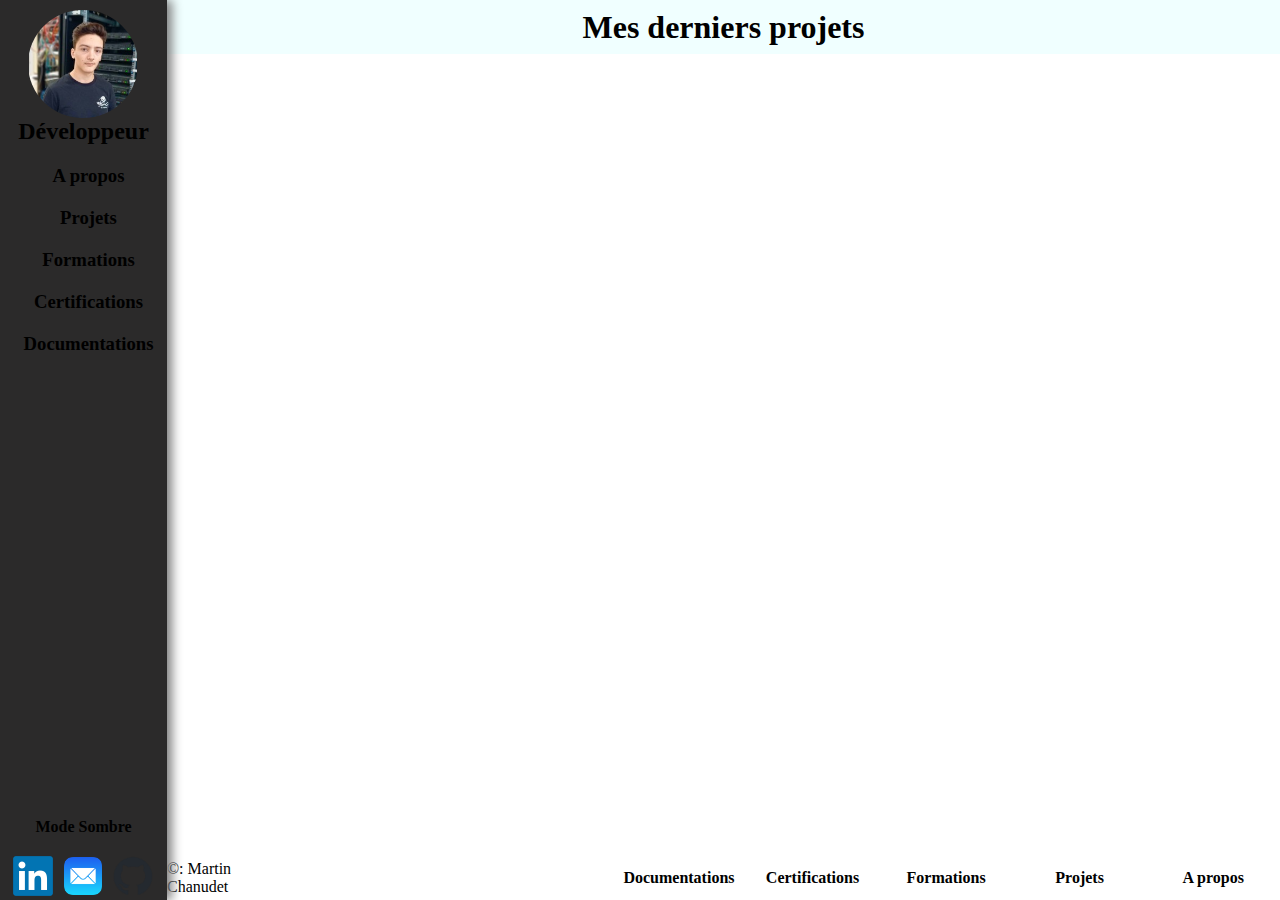
==== index.html @ 16ebef4e "ajout" ====
<!DOCTYPE html>
<html lang="en">
<head>
    <meta charset="UTF-8">
    <meta http-equiv="X-UA-Compatible" content="IE=edge">
    <meta name="viewport" content="width=device-width, initial-scale=1.0">
    
    <link rel="preconnect" href="https://fonts.googleapis.com">
    <link rel="preconnect" href="https://fonts.gstatic.com" crossorigin>
    <link href="https://fonts.googleapis.com/css2?family=Bangers&display=swap" rel="stylesheet">
    
    <title>Martin Chanudet</title>
    <link rel="stylesheet" href="css.css">
</head>
    <body>
        <!--
                       ,-,
                     ,' /
                   ,'  (          _          _
           __...--'     `-....__,'(      _,-'/
  _,---''''                     ````-._,'  ,'
,'  o                                  `  <
`.___/  )))                          ...'  \
   `--..._        .   .__....----''''   `-. \
          ```7--i-`.  \                    `-`
             `.(    `-.`.
               `'      `'
        -->
















        <div class="total">
            <div class="menu-div">
                <div class="profil">
                    <img src="img/profil.jfif" alt="Profil" id="imgProfil"> <!-- clickable pour afficher mon CV-->
                    <div style="text-align: center; padding-bottom:10px;"><h2>Développeur</h2></div>
                </div>
                
                <div class="navbar">
                    <div class="menu_click"><h3>A propos</h3></div>
                    <div class="menu_click"><h3>Projets</h3></div>
                    <div class="menu_click"><h3>Formations</h3></div>
                    <div class="menu_click"><h3>Certifications</h3></div>
                    <div class="menu_click"><h3>Documentations</h3></div>
                </div>
                
                <div class="menu-logo">
                    <div class="darktheme"><h4>Mode Sombre</h4></div>
                    <div class="logo">
                        <a href="https://www.linkedin.com/in/martin-chanudet-88966a230/" target="_blank" rel="noopener noreferrer"><img src="img/LinkedIn_logo.png" alt="Linkedin" width="40" height="auto"></a>
                        <a href="mailto:martin.chanudet@gmail.com" target="_blank" rel="noopener noreferrer"><img src="img/Mai_logo.png" alt="Mail" width="40" height="auto"></a>
                        <a href="https://github.com/P3psHy/" target="_blank" rel="noopener noreferrer"><img src="img/github-mark.png" alt="Linkedin" width="40" height="auto"></a>
                    </div>
                    
                </div>
            </div>

            <div class="partierouge">
                <div class="titre"><h1 class="titleh1">Mes derniers projets</h1></div> <!-- Faire des des zones contenants mes derniers projets -->

                <div style="background-color:blueviolet"></div>


                <div class="footer">
                
                    <div class="navfooter">
                        <div class="menu_footer"><h4>A propos</h4></div>
                        <div class="menu_footer"><h4>Projets</h4></div>
                        <div class="menu_footer"><h4>Formations</h4></div>
                        <div class="menu_footer"><h4>Certifications</h4></div>
                        <div class="menu_footer"><h4>Documentations</h4></div>
                    </div>
                    
    
    
                    <div class="copyright">
                        <p>©: Martin Chanudet</p>  <!-- coller le texte en bas avec les autres trucs à rajouter, peut être le menu de navigation-->
                    </div>
                </div>
    

            </div>

            
























        </div>













        
            



            <!--<div class="projets">
                <div class="projet">P1</div>
                <div class="projet">P2</div>
                <div class="projet">P3</div>
            </div>-->

            
        
    </body>
</html>
---- css.css ----
/* Pour régler le margin de gauche */
body{ 
    margin: 0;
    width: 100vw;
    height: 100vh;

    overflow: hidden;
}

#imgProfil{
    margin-top: 10px;
    margin-left: auto;
    margin-right: auto;
    border-radius: 50%;
    display: block;
    max-width: 110px;
    object-fit: contain;
    aspect-ratio: 110/108;
}



*{
    margin:0;
    padding: 0;
}

/* les flexs */

.total{
    /* background-color: yellow; */

    height: 100%;
    display: flex;
    flex-direction: row;
}

.navbar{
    border: solid 1px g;
    display: flex;
    flex-direction: column;
    justify-content: center;
    

}






















.partierouge{
    /* background-color: red; */
    width: 100%;

    position: relative;
}

.menu-div{
    background-color: #2B2A2A;
    width: 15%;
    height: 100%;

    display: flex;
    flex-direction: column;
    flex-wrap: wrap;

    position: relative;
    box-shadow: 5px 0 10px grey;
    z-index: 1000;
}

.menu_click{
    text-align: center;
    padding-left: 10px;
    padding-top: 10px;
    padding-bottom: 10px;
    transition: 0.3s;
}

.menu_click:hover{
    transition: 0.3s;
    background-color: rgb(196, 194, 194);
}

    .menu-logo{
    position: absolute;
    bottom: 0;
    width: 100%;
    
    display: flex;
    flex-direction: column;
    gap: 5px;
}

.darktheme{
    text-align: center;
    padding: 15px ;
}

.logo{
    display: flex;
    flex-wrap: wrap;
    justify-content: center;
    gap: 10px;
    width: 100%;
    
}

.logo > a:hover{
    transform: scale(1.2);
}

.logo > a{
    transition: 0.3s; 
}


.info{
    background-color: grey;
    width:83vw;
    text-align: center;
    
}

/* Titre haut de page */
.titre{
    background-color: azure;
    height: 6%;

    display: flex;
    justify-content: center;
    align-items: center;
}

/* Fin Titre haut de page */

/*Projets */

.projets{
    background-color: blue;
    display: flex;
    flex-direction: row;
    
    
}

.projet{
    background-color: green;
    height: 23vh;
    width: 18vw;
    border-radius: 15%;
}


/* Fin Projets  */

/* Footer */


.footer{
    display: flex;
    flex-direction: row-reverse;
    justify-content: space-between;
    align-items: center;

    position: absolute;

    /* border: solid 2px blue; */
    bottom: 0;
    height: 5%;
    width: 100%;
}


.navfooter{
    /* border: solid 2px red; */
    display: flex;
    flex-direction: row-reverse;
    justify-content: space-around;

    width: 60%;
    height: 100%;
}   



.copyright{
    /* border: solid 2px green; */

    height: 100%;
    width: 10%;

    display: flex;
    flex-wrap: wrap;
    align-content: center;
    justify-content: center;
    
}

.menu_footer{

    height: 100%;
    width: 100%;
    transition: 0.4s;

    display: flex;
    flex-wrap: wrap;
    justify-content: center;
    align-content: center;
}

.menu_footer:hover{
    background-color: rgb(196, 194, 194);
}

/* Fin Footer */
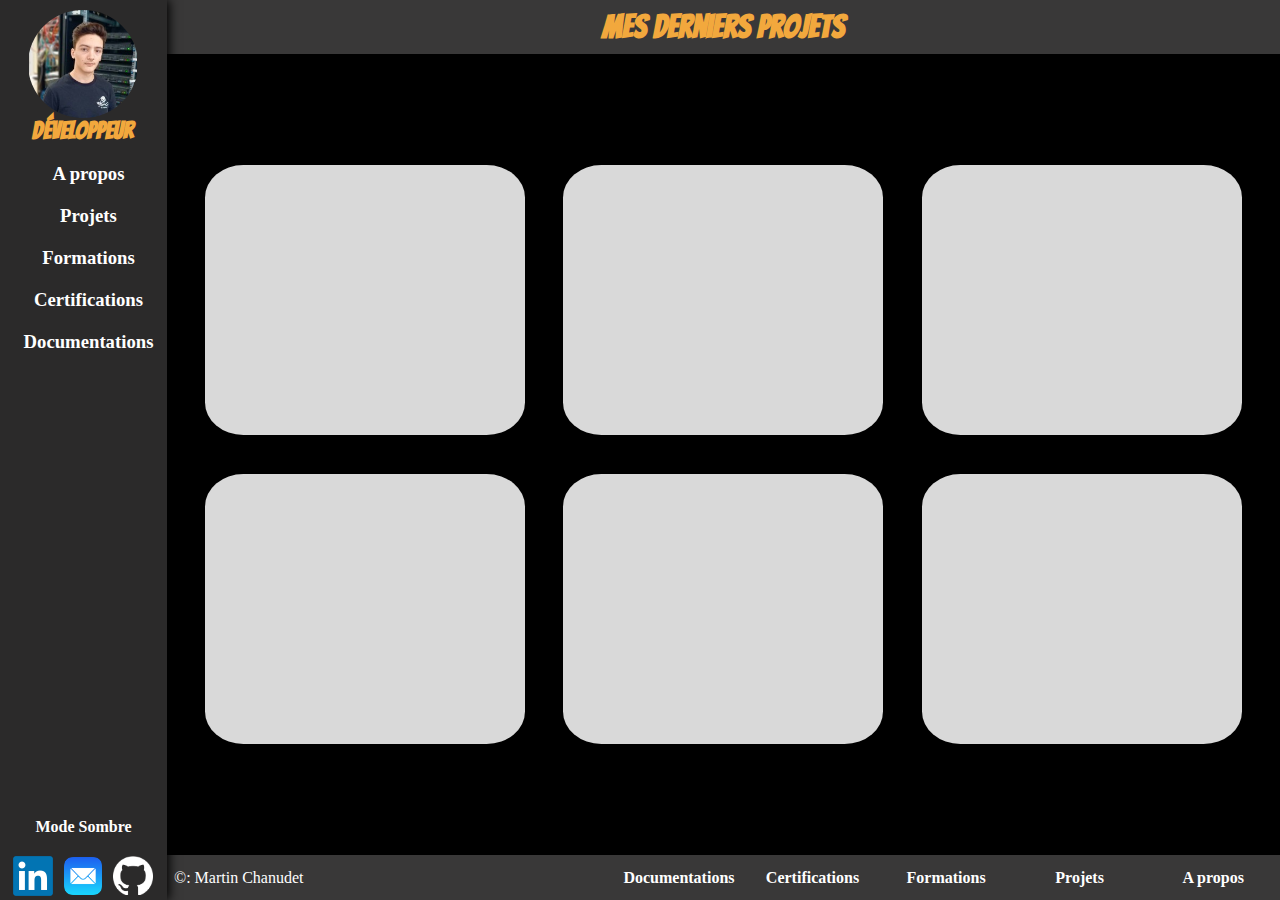
==== commit 855df400: "dark theme" ====
--- a/index.html
+++ b/index.html
@@ -46,7 +46,7 @@
             <div class="menu-div">
                 <div class="profil">
                     <img src="img/profil.jfif" alt="Profil" id="imgProfil"> <!-- clickable pour afficher mon CV-->
-                    <div style="text-align: center; padding-bottom:10px;"><h2>Développeur</h2></div>
+                    <div class="special-text" style="text-align: center; padding-bottom:10px;"><h2>Développeur</h2></div>
                 </div>
                 
                 <div class="navbar">
@@ -62,16 +62,40 @@
                     <div class="logo">
                         <a href="https://www.linkedin.com/in/martin-chanudet-88966a230/" target="_blank" rel="noopener noreferrer"><img src="img/LinkedIn_logo.png" alt="Linkedin" width="40" height="auto"></a>
                         <a href="mailto:martin.chanudet@gmail.com" target="_blank" rel="noopener noreferrer"><img src="img/Mai_logo.png" alt="Mail" width="40" height="auto"></a>
-                        <a href="https://github.com/P3psHy/" target="_blank" rel="noopener noreferrer"><img src="img/github-mark.png" alt="Linkedin" width="40" height="auto"></a>
+                        <a href="https://github.com/P3psHy/" target="_blank" rel="noopener noreferrer"><img src="img/github-mark-white.png" alt="Linkedin" width="40" height="auto"></a>
                     </div>
                     
                 </div>
             </div>
 
             <div class="partierouge">
-                <div class="titre"><h1 class="titleh1">Mes derniers projets</h1></div> <!-- Faire des des zones contenants mes derniers projets -->
+                <div class="titre"><h1 class="special-text">Mes derniers projets</h1></div> <!-- Faire des des zones contenants mes derniers projets -->
 
-                <div style="background-color:blueviolet"></div>
+                <div class="projets">
+                    <div class="projet">
+
+                    </div>
+
+                    <div class="projet">
+
+                    </div>
+
+                    <div class="projet">
+
+                    </div>
+
+                    <div class="projet">
+
+                    </div>
+
+                    <div class="projet">
+
+                    </div>
+
+                    <div class="projet">
+
+                    </div>
+                </div>
 
 
                 <div class="footer">
--- a/css.css
+++ b/css.css
@@ -4,6 +4,7 @@
     width: 100vw;
     height: 100vh;
 
+    color: #FFFFFF;
     overflow: hidden;
 }
 
@@ -25,6 +26,11 @@
     padding: 0;
 }
 
+.special-text{
+    color: #F2A83D;
+    font-family: Bangers;
+}
+
 /* les flexs */
 
 .total{
@@ -36,7 +42,6 @@
 }
 
 .navbar{
-    border: solid 1px g;
     display: flex;
     flex-direction: column;
     justify-content: center;
@@ -45,35 +50,16 @@
 }
 
 
-
-
-
-
-
-
-
-
-
-
-
-
-
-
-
-
-
-
-
-
 .partierouge{
-    /* background-color: red; */
+    /* background-color: red;  */
     width: 100%;
 
     position: relative;
 }
 
 .menu-div{
-    background-color: #2B2A2A;
+    /* rgb(216, 214, 214) */
+    background-color: #2B2A2A ; 
     width: 15%;
     height: 100%;
 
@@ -82,7 +68,7 @@
     flex-wrap: wrap;
 
     position: relative;
-    box-shadow: 5px 0 10px grey;
+    box-shadow: 2px 0 10px black;
     z-index: 1000;
 }
 
@@ -141,7 +127,7 @@
 
 /* Titre haut de page */
 .titre{
-    background-color: azure;
+    background-color: #393838;
     height: 6%;
 
     display: flex;
@@ -154,18 +140,29 @@
 /*Projets */
 
 .projets{
-    background-color: blue;
-    display: flex;
+    background-color: #000000;
+    display: flex;
+    height: 89%;
     flex-direction: row;
-    
-    
+    flex-wrap: wrap;
+    align-content: center;
+    justify-content: center;
+    align-items: center;
+    gap: 3vw;
 }
 
 .projet{
-    background-color: green;
-    height: 23vh;
-    width: 18vw;
-    border-radius: 15%;
+    background-color: #D9D9D9;
+    height: 30vh;
+    width: 25vw;
+    border-radius: 12%;
+}
+
+.presentation{
+    background-color: #D9D9D9;
+    height: 65vh;
+    width: 70vw;
+    border-radius: 5%;
 }
 
 
@@ -175,6 +172,8 @@
 
 
 .footer{
+    background-color: #393838;
+
     display: flex;
     flex-direction: row-reverse;
     justify-content: space-between;
@@ -203,9 +202,9 @@
 
 .copyright{
     /* border: solid 2px green; */
-
-    height: 100%;
-    width: 10%;
+    margin-left: 5px;
+    height: 100%;
+    width: 12%;
 
     display: flex;
     flex-wrap: wrap;
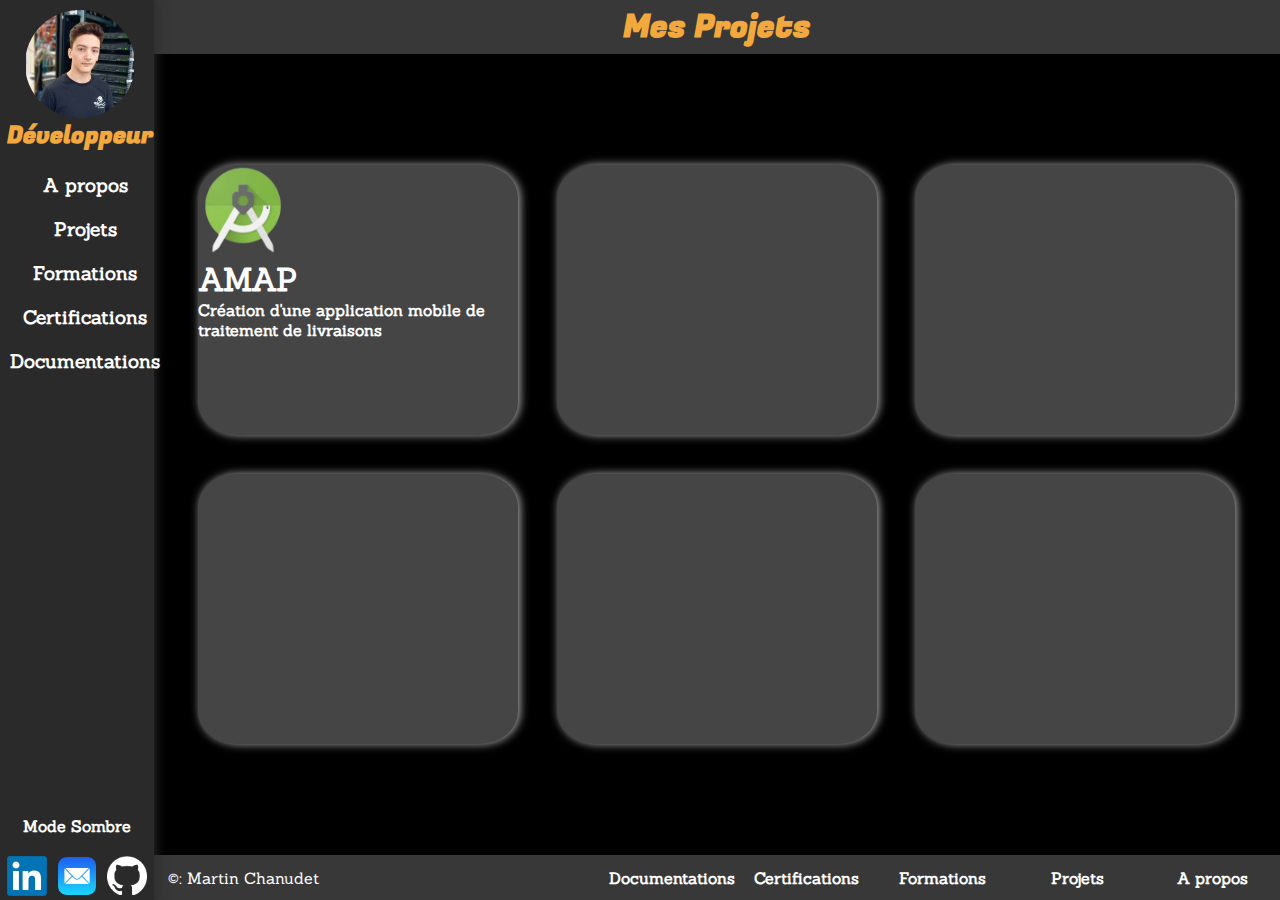
==== commit 13994802: "ajout" ====
--- a/index.html
+++ b/index.html
@@ -69,11 +69,13 @@
             </div>
 
             <div class="partierouge">
-                <div class="titre"><h1 class="special-text">Mes derniers projets</h1></div> <!-- Faire des des zones contenants mes derniers projets -->
+                <div class="titre"><h1 class="special-text">Mes Projets</h1></div> <!-- Faire des des zones contenants mes derniers projets -->
 
                 <div class="projets">
                     <div class="projet">
-
+                        <img src="img/androidstudio.png" alt="androidstudio" height="90px" width="90">
+                        <h1>AMAP</h1>
+                        <h4>Création d'une application mobile de traitement de livraisons</h4>
                     </div>
 
                     <div class="projet">
--- a/css.css
+++ b/css.css
@@ -1,12 +1,30 @@
-/* Pour régler le margin de gauche */
+@font-face {
+    font-family: 'FugazOne';
+    src: url('/font/FugazOne-Regular.ttf');
+}
+
+@font-face {
+    font-family: 'Sanchez';
+    src: url('/font/Sanchez-Regular.ttf');
+}
+
+*{
+    margin:0;
+    padding: 0;
+}
+
 body{ 
     margin: 0;
     width: 100vw;
     height: 100vh;
 
     color: #FFFFFF;
+    font-family: 'Sanchez';
+
     overflow: hidden;
 }
+
+
 
 #imgProfil{
     margin-top: 10px;
@@ -21,14 +39,9 @@
 
 
 
-*{
-    margin:0;
-    padding: 0;
-}
-
 .special-text{
     color: #F2A83D;
-    font-family: Bangers;
+    font-family: FugazOne;
 }
 
 /* les flexs */
@@ -60,7 +73,7 @@
 .menu-div{
     /* rgb(216, 214, 214) */
     background-color: #2B2A2A ; 
-    width: 15%;
+    width: 12%;
     height: 100%;
 
     display: flex;
@@ -68,8 +81,10 @@
     flex-wrap: wrap;
 
     position: relative;
-    box-shadow: 2px 0 10px black;
+    box-shadow: 2px 0 10px #2B2A2A;
     z-index: 1000;
+
+    cursor: pointer;
 }
 
 .menu_click{
@@ -82,7 +97,7 @@
 
 .menu_click:hover{
     transition: 0.3s;
-    background-color: rgb(196, 194, 194);
+    background-color: rgb(63, 60, 60);
 }
 
     .menu-logo{
@@ -152,17 +167,22 @@
 }
 
 .projet{
-    background-color: #D9D9D9;
+    background-color: #454545;
     height: 30vh;
     width: 25vw;
     border-radius: 12%;
+
+    box-shadow: 2px 0 10px #adadad;
+
 }
 
 .presentation{
-    background-color: #D9D9D9;
+    background-color: #454545;
     height: 65vh;
     width: 70vw;
     border-radius: 5%;
+
+    box-shadow: 2px 0 10px #adadad;
 }
 
 
@@ -196,6 +216,9 @@
 
     width: 60%;
     height: 100%;
+
+    cursor: pointer;
+
 }   
 
 
@@ -204,7 +227,7 @@
     /* border: solid 2px green; */
     margin-left: 5px;
     height: 100%;
-    width: 12%;
+    width: 15%;
 
     display: flex;
     flex-wrap: wrap;
@@ -223,10 +246,14 @@
     flex-wrap: wrap;
     justify-content: center;
     align-content: center;
-}
+
+    transition: 0.3s;
+}
+
 
 .menu_footer:hover{
-    background-color: rgb(196, 194, 194);
+    transition: 0.3s;
+    background-color: rgb(77, 74, 74);;
 }
 
 /* Fin Footer */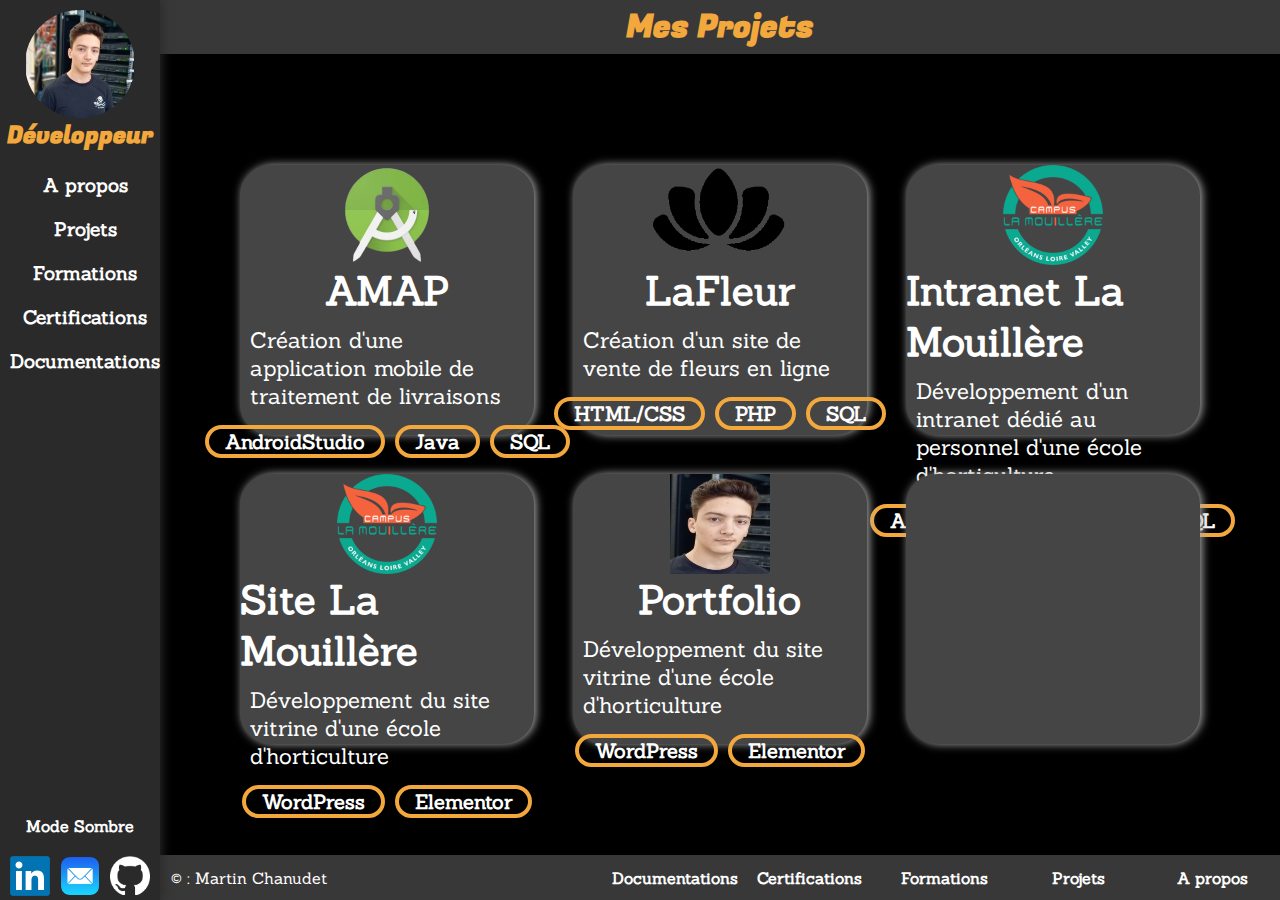
==== commit 64c92083: "ajout" ====
--- a/index.html
+++ b/index.html
@@ -73,25 +73,56 @@
 
                 <div class="projets">
                     <div class="projet">
-                        <img src="img/androidstudio.png" alt="androidstudio" height="90px" width="90">
-                        <h1>AMAP</h1>
-                        <h4>Création d'une application mobile de traitement de livraisons</h4>
-                    </div>
-
-                    <div class="projet">
-
-                    </div>
-
-                    <div class="projet">
-
-                    </div>
-
-                    <div class="projet">
-
-                    </div>
-
-                    <div class="projet">
-
+                        <img src="img/androidstudio.png" alt="androidstudio" height="100px" width="100px">
+                        <h1 class="titreProjet">AMAP</h1>
+                        <p class="texteProjet">Création d'une application mobile de traitement de livraisons</>
+                        <div class="listeCompetenceProjet">
+                            <div class="comptencesProjet">AndroidStudio</div>
+                            <div class="comptencesProjet">Java</div>
+                            <div class="comptencesProjet">SQL</div>
+                        </div>
+                    </div>
+
+                    <div class="projet">
+                        <img src="img/logoLaFleur.png" alt="androidstudio" height="190px" width="140px">
+                        <h1 class="titreProjet">LaFleur</h1>
+                        <p class="texteProjet">Création d'un site de vente de fleurs en ligne</p>
+                        <div class="listeCompetenceProjet">
+                            <div class="comptencesProjet">HTML/CSS</div>
+                            <div class="comptencesProjet">PHP</div>
+                            <div class="comptencesProjet">SQL</div>
+                        </div>
+                    </div>
+
+                    <div class="projet">
+                        <img src="img/logo_mouillere.png" alt="androidstudio" height="100px" width="100px">
+                        <h1 class="titreProjet">Intranet La Mouillère</h1>
+                        <p class="texteProjet">Développement d'un intranet dédié au personnel d'une école d'horticulture</p>
+                        <div class="listeCompetenceProjet">
+                            <div class="comptencesProjet">AndroidStudio</div>
+                            <div class="comptencesProjet">Java</div>
+                            <div class="comptencesProjet">SQL</div>
+                        </div>
+                    </div>
+
+                    <div class="projet">
+                        <img src="img/logo_mouillere.png" alt="androidstudio" height="100px" width="100px">
+                        <h1 class="titreProjet">Site La Mouillère</h1>
+                        <p class="texteProjet">Développement du site vitrine d'une école d'horticulture</p>
+                        <div class="listeCompetenceProjet">
+                            <div class="comptencesProjet">WordPress</div>
+                            <div class="comptencesProjet">Elementor</div>
+                        </div>
+                    </div>
+
+                    <div class="projet">
+                        <img src="img/photo_profil.jpg" alt="androidstudio" height="100px" width="100px">
+                        <h1 class="titreProjet">Portfolio</h1>
+                        <p class="texteProjet">Développement du site vitrine d'une école d'horticulture</p>
+                        <div class="listeCompetenceProjet">
+                            <div class="comptencesProjet">WordPress</div>
+                            <div class="comptencesProjet">Elementor</div>
+                        </div>
                     </div>
 
                     <div class="projet">
@@ -113,7 +144,7 @@
     
     
                     <div class="copyright">
-                        <p>©: Martin Chanudet</p>  <!-- coller le texte en bas avec les autres trucs à rajouter, peut être le menu de navigation-->
+                        <p>© : Martin Chanudet</p>  <!-- coller le texte en bas avec les autres trucs à rajouter, peut être le menu de navigation-->
                     </div>
                 </div>
     
--- a/css.css
+++ b/css.css
@@ -73,7 +73,7 @@
 .menu-div{
     /* rgb(216, 214, 214) */
     background-color: #2B2A2A ; 
-    width: 12%;
+    width: 13%;
     height: 100%;
 
     display: flex;
@@ -169,11 +169,42 @@
 .projet{
     background-color: #454545;
     height: 30vh;
-    width: 25vw;
-    border-radius: 12%;
+    width: 23vw;
+    border-radius: 11%;
 
     box-shadow: 2px 0 10px #adadad;
 
+    display: flex;
+    flex-direction: column;
+    align-items: center;
+    justify-content: space-between;
+}
+
+.titreProjet{
+    font-size: 40px;
+}
+
+.texteProjet{
+    margin: 10px ;
+    font-size: 1.4em;
+    text-justify: auto;
+}
+
+.listeCompetenceProjet{
+    display: flex;
+    align-items: center;
+}
+
+.comptencesProjet{
+    border: 4px solid #F2A83D;
+
+    font-size: 20px;
+    font-weight: 900;
+    
+    border-radius: 2rem;
+    padding: 0rem 1rem 0rem 1rem;
+
+    margin: 5px 5px 5px 5px;
 }
 
 .presentation{
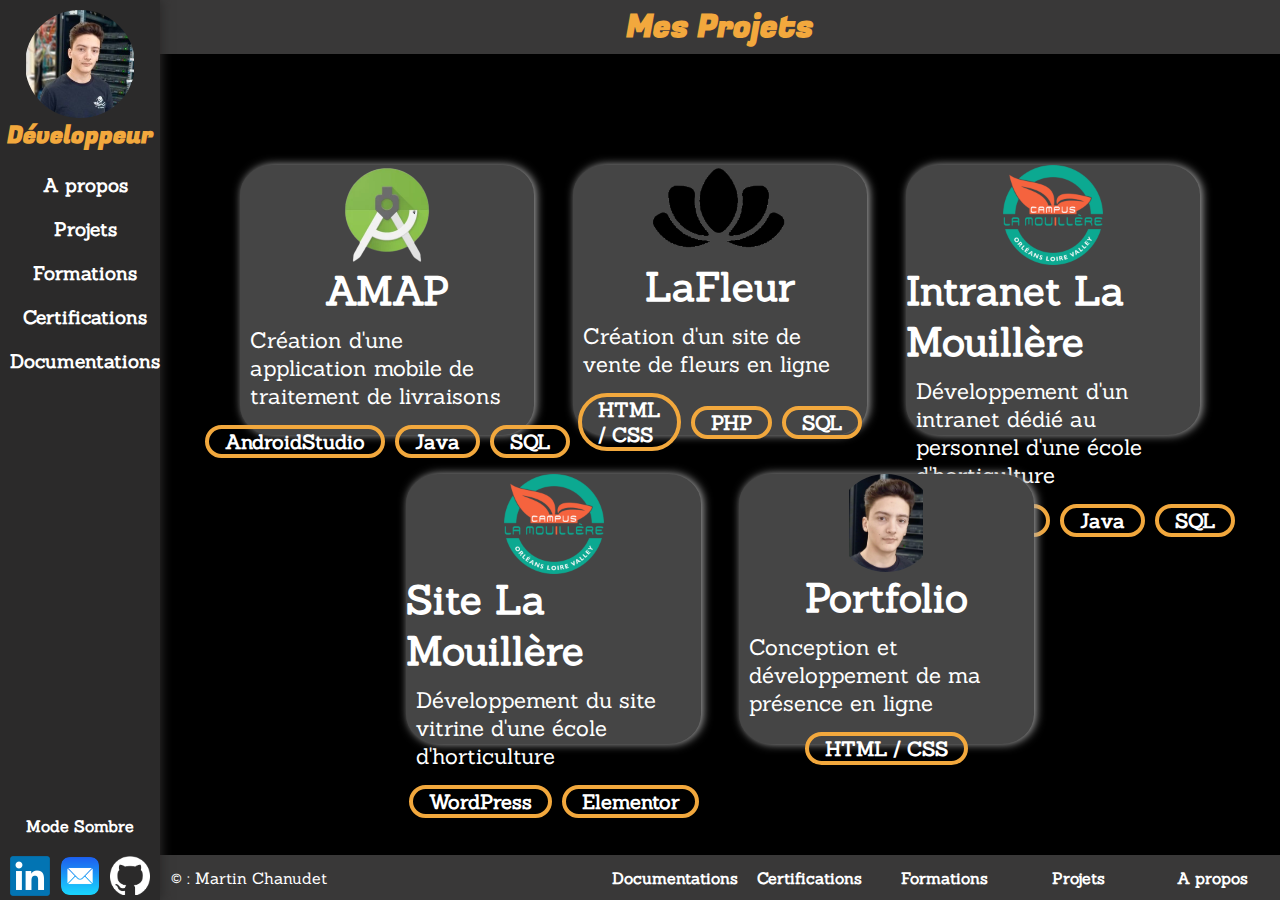
==== commit 16914239: "ajout" ====
--- a/index.html
+++ b/index.html
@@ -88,7 +88,7 @@
                         <h1 class="titreProjet">LaFleur</h1>
                         <p class="texteProjet">Création d'un site de vente de fleurs en ligne</p>
                         <div class="listeCompetenceProjet">
-                            <div class="comptencesProjet">HTML/CSS</div>
+                            <div class="comptencesProjet">HTML / CSS</div>
                             <div class="comptencesProjet">PHP</div>
                             <div class="comptencesProjet">SQL</div>
                         </div>
@@ -116,18 +116,15 @@
                     </div>
 
                     <div class="projet">
-                        <img src="img/photo_profil.jpg" alt="androidstudio" height="100px" width="100px">
+                        <img src="img/photo_profil.jpg" class="portfolioImgProjet" alt="androidstudio" height="200px" width="100px">
                         <h1 class="titreProjet">Portfolio</h1>
-                        <p class="texteProjet">Développement du site vitrine d'une école d'horticulture</p>
-                        <div class="listeCompetenceProjet">
-                            <div class="comptencesProjet">WordPress</div>
-                            <div class="comptencesProjet">Elementor</div>
-                        </div>
-                    </div>
-
-                    <div class="projet">
-
-                    </div>
+                        <p class="texteProjet">Conception et développement de ma présence en ligne</p>
+                        <div class="listeCompetenceProjet">
+                            <div class="comptencesProjet">HTML / CSS</div>
+                        </div>
+                    </div>
+
+                    
                 </div>
 
 
--- a/css.css
+++ b/css.css
@@ -216,6 +216,12 @@
     box-shadow: 2px 0 10px #adadad;
 }
 
+.portfolioImgProjet{
+    border-radius: 50%;
+    object-fit: contain;
+    aspect-ratio: 110/108;
+}
+
 
 /* Fin Projets  */
 
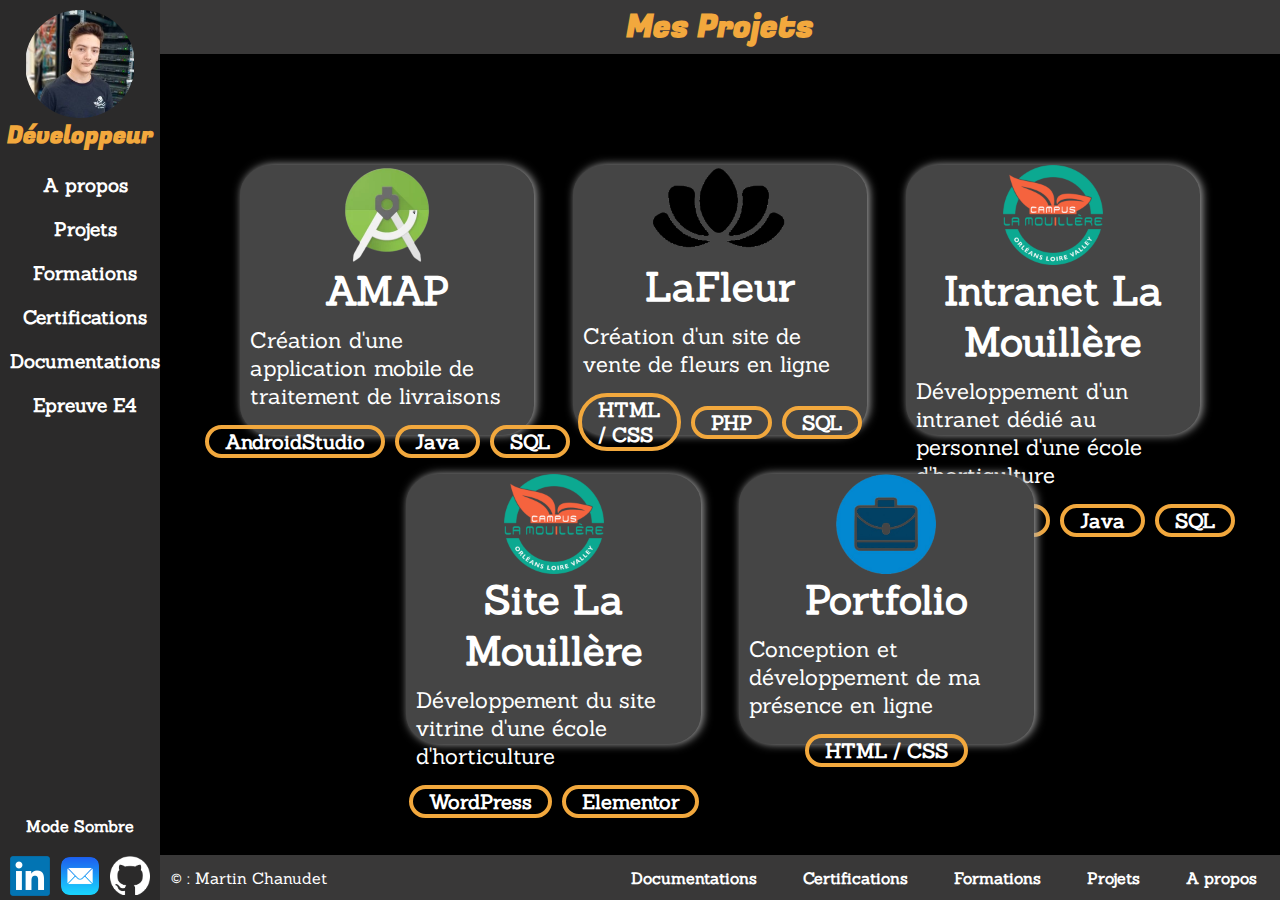
==== commit eddf72a9: "Update index.html" ====
--- a/index.html
+++ b/index.html
@@ -10,7 +10,7 @@
     <link href="https://fonts.googleapis.com/css2?family=Bangers&display=swap" rel="stylesheet">
     
     <title>Martin Chanudet</title>
-    <link rel="stylesheet" href="css.css">
+    <link rel="stylesheet" href="css/css.css">
 </head>
     <body>
         <!--
@@ -27,21 +27,6 @@
                `'      `'
         -->
 
-
-
-
-
-
-
-
-
-
-
-
-
-
-
-
         <div class="total">
             <div class="menu-div">
                 <div class="profil">
@@ -50,11 +35,12 @@
                 </div>
                 
                 <div class="navbar">
-                    <div class="menu_click"><h3>A propos</h3></div>
-                    <div class="menu_click"><h3>Projets</h3></div>
-                    <div class="menu_click"><h3>Formations</h3></div>
-                    <div class="menu_click"><h3>Certifications</h3></div>
-                    <div class="menu_click"><h3>Documentations</h3></div>
+                    <a href="Apropos.html" class="aLink"><div class="menu_click"><h3>A propos</h3></div></a>
+                    <a href="index.html" class="aLink"><div class="menu_click"><h3>Projets</h3></div></a>
+                    <a href="ComingSoon.html" class="aLink"><div class="menu_click"><h3>Formations</h3></div></a>
+                    <a href="ComingSoon.html" class="aLink"><div class="menu_click"><h3>Certifications</h3></div></a>
+                    <a href="ComingSoon.html" class="aLink"><div class="menu_click"><h3>Documentations</h3></div></a>
+                    <a href="E4/index.html" class="aLink"><div class="menu_click"><h3>Epreuve E4</h3></div></a>
                 </div>
                 
                 <div class="menu-logo">
@@ -116,7 +102,7 @@
                     </div>
 
                     <div class="projet">
-                        <img src="img/photo_profil.jpg" class="portfolioImgProjet" alt="androidstudio" height="200px" width="100px">
+                        <img src="img/portfolio.png" alt="androidstudio" height="100px" width="100px">
                         <h1 class="titreProjet">Portfolio</h1>
                         <p class="texteProjet">Conception et développement de ma présence en ligne</p>
                         <div class="listeCompetenceProjet">
@@ -131,11 +117,11 @@
                 <div class="footer">
                 
                     <div class="navfooter">
-                        <div class="menu_footer"><h4>A propos</h4></div>
-                        <div class="menu_footer"><h4>Projets</h4></div>
-                        <div class="menu_footer"><h4>Formations</h4></div>
-                        <div class="menu_footer"><h4>Certifications</h4></div>
-                        <div class="menu_footer"><h4>Documentations</h4></div>
+                        <a href="Apropos.html" class="aLink"><div class="menu_footer"><h4>A propos</h4></div></a>
+                        <a href="index.html" class="aLink"><div class="menu_footer"><h4>Projets</h4></div></a>
+                        <a href="ComingSoon.html" class="aLink"><div class="menu_footer"><h4>Formations</h4></div></a>
+                        <a href="ComingSoon.html" class="aLink"><div class="menu_footer"><h4>Certifications</h4></div></a>
+                        <a href="ComingSoon.html" class="aLink"><div class="menu_footer"><h4>Documentations</h4></div></a>
                     </div>
                     
     
@@ -148,57 +134,7 @@
 
             </div>
 
-            
-
-
-
-
-
-
-
-
-
-
-
-
-
-
-
-
-
-
-
-
-
-
-
-
         </div>
 
-
-
-
-
-
-
-
-
-
-
-
-
-        
-            
-
-
-
-            <!--<div class="projets">
-                <div class="projet">P1</div>
-                <div class="projet">P2</div>
-                <div class="projet">P3</div>
-            </div>-->
-
-            
-        
     </body>
 </html>--- a/css/css.css
+++ b/css/css.css
@@ -0,0 +1,346 @@
+@font-face {
+    font-family: 'FugazOne';
+    src: url('/font/FugazOne-Regular.ttf');
+}
+
+@font-face {
+    font-family: 'Sanchez';
+    src: url('/font/Sanchez-Regular.ttf');
+}
+
+*{
+    margin:0;
+    padding: 0;
+}
+
+body{ 
+    margin: 0;
+    width: 100vw;
+    height: 100vh;
+
+    color: #FFFFFF;
+    font-family: 'Sanchez';
+
+    overflow: hidden;
+}
+
+
+
+#imgProfil{
+    margin-top: 10px;
+    margin-left: auto;
+    margin-right: auto;
+    border-radius: 50%;
+    display: block;
+    max-width: 110px;
+    object-fit: contain;
+    aspect-ratio: 110/108;
+}
+
+
+
+.special-text{
+    color: #F2A83D;
+    font-family: FugazOne;
+}
+
+/* les flexs */
+
+.total{
+    /* background-color: yellow; */
+
+    height: 100%;
+    display: flex;
+    flex-direction: row;
+}
+
+.navbar{
+    display: flex;
+    flex-direction: column;
+    justify-content: center;
+    
+
+}
+
+
+.partierouge{
+    /* background-color: red;  */
+    width: 100%;
+
+    position: relative;
+}
+
+.menu-div{
+    /* rgb(216, 214, 214) */
+    background-color: #2B2A2A ; 
+    width: 13%;
+    height: 100%;
+
+    display: flex;
+    flex-direction: column;
+    flex-wrap: wrap;
+
+    position: relative;
+    z-index: 1000;
+
+    cursor: pointer;
+}
+
+.menu_click{
+    text-align: center;
+    padding-left: 10px;
+    padding-top: 10px;
+    padding-bottom: 10px;
+    transition: 0.3s;
+}
+
+.menu_click:hover{
+    transition: 0.3s;
+    background-color: rgb(63, 60, 60);
+}
+
+.menu-logo{
+    position: absolute;
+    bottom: 0;
+    width: 100%;
+    
+    display: flex;
+    flex-direction: column;
+    gap: 5px;
+}
+
+.aLink{
+    text-decoration: none;
+    color: #FFFFFF;
+}
+
+.darktheme{
+    text-align: center;
+    padding: 15px ;
+}
+
+.logo{
+    display: flex;
+    flex-wrap: wrap;
+    justify-content: center;
+    gap: 10px;
+    width: 100%;
+    
+}
+
+.logo > a:hover{
+    transform: scale(1.2);
+}
+
+.logo > a{
+    transition: 0.3s; 
+}
+
+
+.info{
+    background-color: grey;
+    width:83vw;
+    text-align: center;
+    
+}
+
+/* Titre haut de page */
+.titre{
+    background-color: #393838;
+    height: 6%;
+
+    display: flex;
+    justify-content: center;
+    align-items: center;
+}
+
+/* Fin Titre haut de page */
+
+/*Projets */
+
+.projets{
+    background-color: #000000;
+    display: flex;
+    height: 89%;
+    flex-direction: row;
+    flex-wrap: wrap;
+    align-content: center;
+    justify-content: center;
+    align-items: center;
+    gap: 3vw;
+}
+
+.projet{
+    background-color: #454545;
+    height: 30vh;
+    width: 23vw;
+    border-radius: 11%;
+
+    box-shadow: 2px 0 10px #adadad;
+
+    display: flex;
+    flex-direction: column;
+    align-items: center;
+    justify-content: space-between;
+}
+
+.titreProjet{
+    font-size: 40px;
+    text-align: center;
+}
+
+.texteProjet{
+    margin: 10px ;
+    font-size: 1.4em;
+    text-justify: auto;
+}
+
+.listeCompetenceProjet{
+    display: flex;
+    align-items: center;
+}
+
+.comptencesProjet{
+    border: 4px solid #F2A83D;
+
+    font-size: 20px;
+    font-weight: 900;
+    
+    border-radius: 2rem;
+    padding: 0rem 1rem 0rem 1rem;
+
+    margin: 5px 5px 5px 5px;
+}
+
+.presentation{
+    background-color: #454545;
+    height: 65vh;
+    width: 70vw;
+    border-radius: 5%;
+
+    box-shadow: 2px 0 10px #adadad;
+}
+
+.portfolioImgProjet{
+    border-radius: 50%;
+    object-fit: contain;
+    aspect-ratio: 110/108;
+}
+
+
+/* Fin Projets  */
+
+/* Footer */
+
+
+.footer{
+    background-color: #393838;
+
+    display: flex;
+    flex-direction: row-reverse;
+    justify-content: space-between;
+    align-items: center;
+
+    position: absolute;
+
+    /* border: solid 2px blue; */
+    bottom: 0;
+    height: 5%;
+    width: 100%;
+}
+
+
+.navfooter{
+    /* border: solid 2px red; */
+    display: flex;
+    flex-direction: row-reverse;
+    justify-content: space-around;
+
+    width: 60%;
+    height: 100%;
+
+    cursor: pointer;
+
+}   
+
+
+
+.copyright{
+    /* border: solid 2px green; */
+    margin-left: 5px;
+    height: 100%;
+    width: 15%;
+
+    display: flex;
+    flex-wrap: wrap;
+    align-content: center;
+    justify-content: center;
+    
+}
+
+.menu_footer{
+
+    height: 100%;
+    width: 100%;
+    transition: 0.4s;
+
+    display: flex;
+    flex-wrap: wrap;
+    justify-content: center;
+    align-content: center;
+
+    transition: 0.3s;
+}
+
+
+.menu_footer:hover{
+    transition: 0.3s;
+    background-color: rgb(77, 74, 74);;
+}
+
+/* Fin Footer */
+
+/* Epreuve E4 */
+
+.MenuE4{
+    background-color: #000000;
+    display: flex;
+    align-items: center;
+    justify-content: space-between;
+
+    padding-top: 10px;
+}
+
+.ElementMenuE4{
+    border: 4px solid #F2A83D;
+    border-radius: 2rem;
+    padding: 0rem 1rem 0rem 1rem;
+
+    text-align: center;
+
+    font-size: 20px;
+    font-weight: 900;
+}
+
+.projetE4{
+    background-color: #454545;
+    height: 30vh;
+    width: 23vw;
+    border-radius: 11%;
+
+    box-shadow: 2px 0 10px #adadad;
+
+    display: flex;
+    flex-direction: column;
+    align-items: center;
+    justify-content: space-around;
+}
+
+
+
+
+
+
+
+
+
